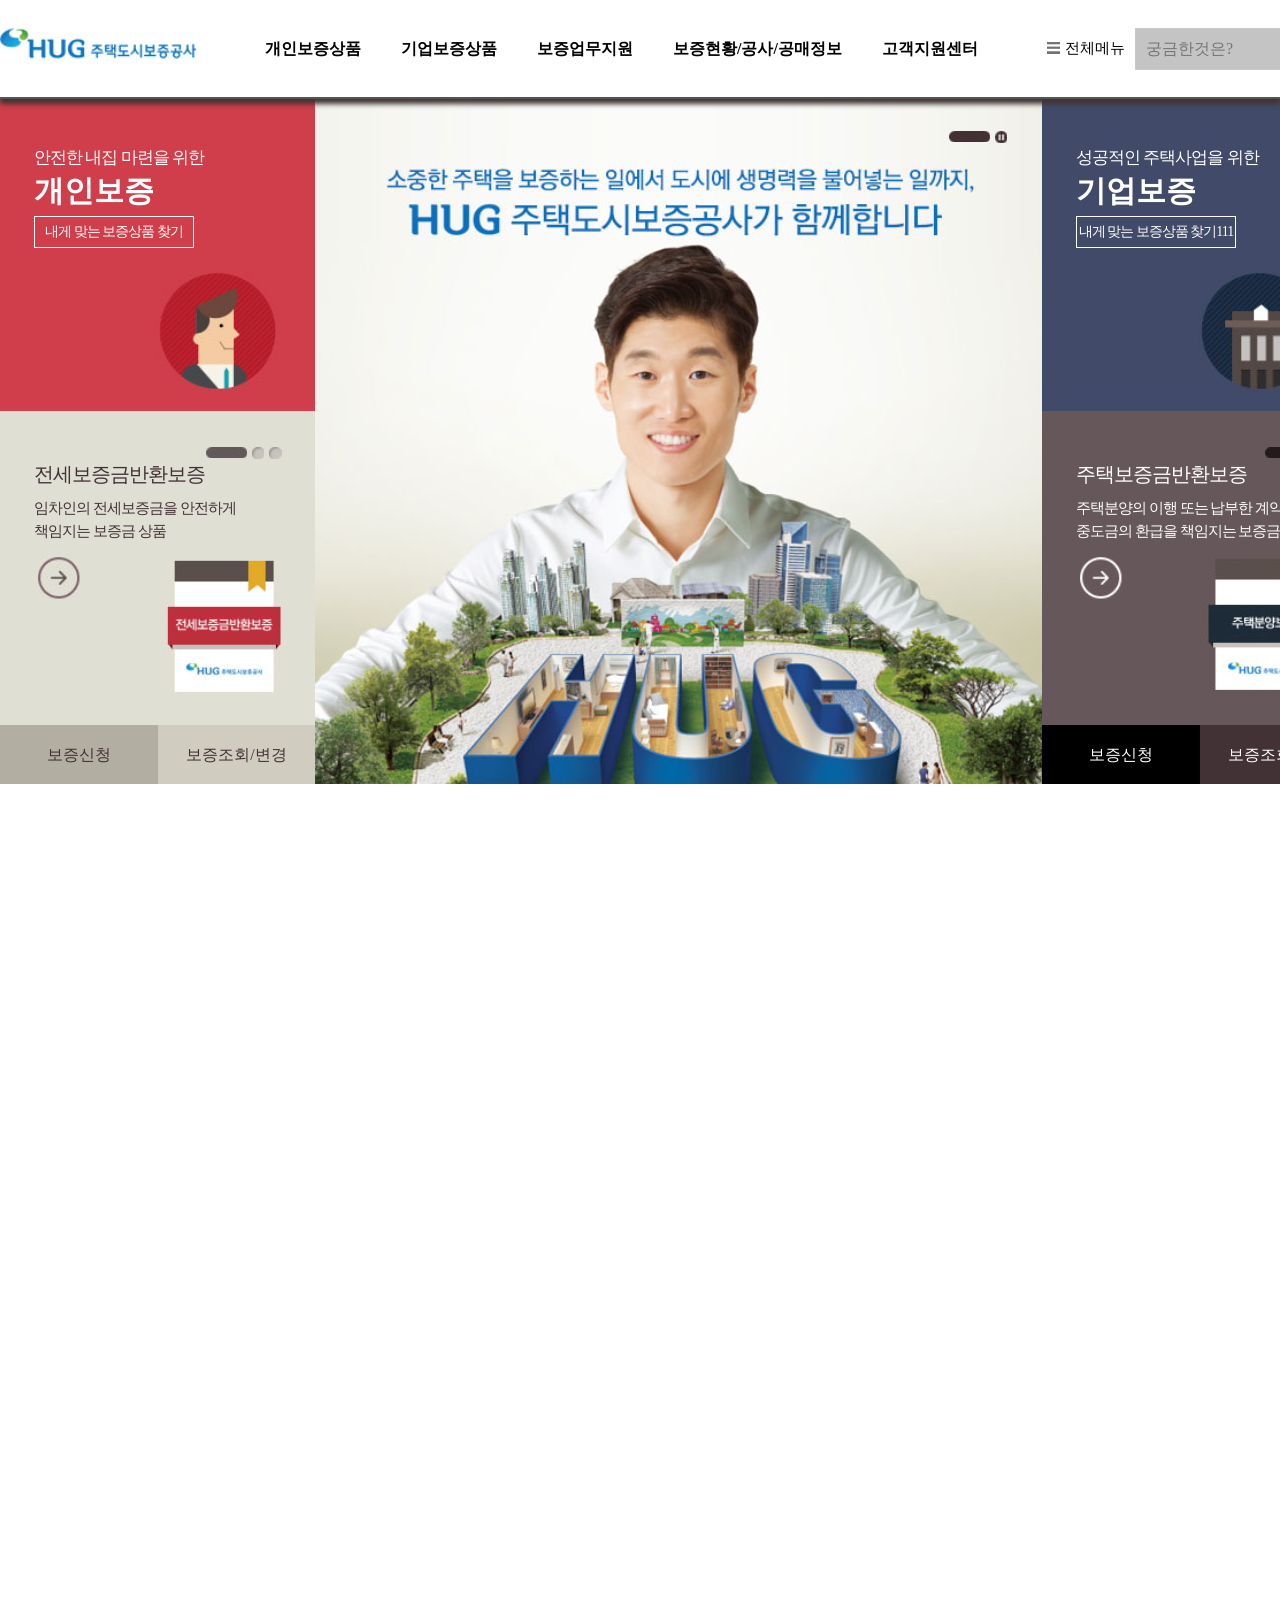
==== index.html @ 5f4e523a "01.commit" ====
<!DOCTYPE html>
<html lang="ko">
<head>
    <meta charset="UTF-8">
    <meta name="viewport" content="width=device-width, initial-scale=1.0">
    <title>주택도시보증공사</title>
    <link rel="stylesheet" href="css/font.css">
    <link rel="stylesheet" href="css/reset.css">
    <link rel="stylesheet" href="css/style.css">
</head>
<body>
    <header id="header">
        <div class="container">
            <div class="header_inner">
                <div id="logo">
                    <a href="#"><img src="img/logo.jpg" alt=""></a>
                </div>
                <nav id="nav">
                    <ul>
                        <li><a href="#">개인보증상품</a></li>
                        <li><a href="#">기업보증상품</a></li>
                        <li><a href="#">보증업무지원</a></li>
                        <li><a href="#">보증현황/공사/공매정보</a></li>
                        <li><a href="#">고객지원센터</a></li>
                    </ul>
                </nav>
                <div class="menu_box">
                    <span class="totalmenu">전체메뉴</span>
                    <div class="search_box">
                        <input type="text" placeholder="궁금한것은?">
                        <button type="button"><span class="ir">버튼</span></button>
                    </div>
                </div>
            </div>
        </div>
    </header>
    <main id="main">
        <div class="container">
            <h2 class="ir">주택도시보증공사 메인 페이지</h2>
            <div class="main_inner">
                <div class="left_content">
                    <div class="left_box01">
                        <p class="sub_title">안전한 내집 마련을 위한</p>
                        <p class="title">개인보증</p>
                        <div class="box_title">내게 맞는 보증상품 찾기</div>
                        <div class="box_img">
                            <img src="img/img_01.jpg" alt="개인보증이미지">
                        </div>
                    </div>
                    <div class="left_box02 brown">
                        <p class="title02">전세보증금반환보증</p>
                        <p class="sub_title02">임차인의 전세보증금을 안전하게 <br>책임지는 보증금 상품
                        </p>
                        <div class="arrow_img"><img src="img/arrow_01.jpg" alt=""></div>
                        <div class="dot_img"><img src="img/dot_01.jpg" alt=""></div>
                        <div class="hug_img"><img src="img/img_03.jpg" alt=""></div>
                    </div>
                    <div class="left_box03 brown">보증신청</div>
                    <div class="left_box04 brown">보증조회/변경</div>
                </div>
                <div class="center_content">
                    <img src="img/center_img.jpg" alt="">
                </div>
                <div class="right_content">
                    <div class="right_box01">
                        <p class="sub_title">성공적인 주택사업을 위한</p>
                        <p class="title">기업보증</p>
                        <div class="box_title">내게 맞는 보증상품 찾기111</div>
                        <div class="box_img">
                            <img src="img/img_02.jpg" alt="기업보증이미지">
                        </div>   
                    </div>
                    <div class="right_box02">
                        <p class="title02">주택보증금반환보증</p>
                        <p class="sub_title02">주택분양의 이행 또는 납부한 계약금 및 <br>중도금의 환급을 책임지는 보증금 상품
                        </p>
                        <div class="arrow_img"><img src="img/arrow_02.jpg" alt=""></div>
                        <div class="dot_img"><img src="img/dot_02.jpg" alt=""></div>
                        <div class="hug_img"><img src="img/img_04.jpg" alt=""></div>
                    </div>
                    <div class="right_box03 white">보증신청</div>
                    <div class="right_box04 white">보증조회/변경</div>
                </div>
            </div>
        </div>
    </main>
    <p>&nbsp;</p><p>&nbsp;</p><p>&nbsp;</p><p>&nbsp;</p><p>&nbsp;</p><p>&nbsp;</p><p>&nbsp;</p><p>&nbsp;</p><p>&nbsp;</p><p>&nbsp;</p><p>&nbsp;</p><p>&nbsp;</p><p>&nbsp;</p><p>&nbsp;</p><p>&nbsp;</p><p>&nbsp;</p><p>&nbsp;</p><p>&nbsp;</p><p>&nbsp;</p><p>&nbsp;</p><p>&nbsp;</p><p>&nbsp;</p><p>&nbsp;</p><p>&nbsp;</p><p>&nbsp;</p><p>&nbsp;</p><p>&nbsp;</p><p>&nbsp;</p><p>&nbsp;</p><p>&nbsp;</p><p>&nbsp;</p><p>&nbsp;</p><p>&nbsp;</p><p>&nbsp;</p><p>&nbsp;</p><p>&nbsp;</p>

</body>
</html>
---- css/font.css ----
@font-face {
    font-family: 'NanumBarunGothic';
    src: url('//cdn.jsdelivr.net/font-nanumlight/1.0/NanumBarunGothicWeb.eot');
    font-weight: 400;
    font-display: swap;
}
@font-face {
    font-family: 'NanumBarunGothic';
    src: url('//cdn.jsdelivr.net/font-nanumlight/1.0/NanumBarunGothicWebBold.eot');
    font-weight: 700;
    font-display: swap;
}
@font-face {
    font-family: 'NanumBarunGothic';
    src: url('//cdn.jsdelivr.net/font-nanumlight/1.0/NanumBarunGothicWebLight.eot');
    font-weight: 300;
    font-display: swap;
}
---- css/style.css ----
/* layout */
#header {
    width: 100%;
    border-bottom: 2px solid #555;
    box-shadow: 0 5px 5px #413333;
    background-color: #fff;
    position: fixed;
    top: 0;
    left: 0;
    z-index: 1;
}

#main {
    width: 100%;
    padding-top: 97px;
    background-image: url(../img/pattern.jpg);
}

.container{
    width: 1357px;
    margin: 0 auto;
}

/* header */
.header_inner {
    height: 97px;
    display: flex;
    justify-content: space-between;
    align-items: center;
}
#logo {
    margin-bottom: 10px;
}
#nav {}
#nav ul {
    display: flex;
}
#nav ul li {
}
#nav ul li a {
    display: block;
    padding: 10px 20px;
    font-weight: 700;
}
#nav ul li a:hover {
    color: rgb(92, 162, 228);
}

.menu_box {
    display: flex;
    align-items: center;
}
.menu_box span.totalmenu {
    background-image: url(../img/bar.jpg);
    background-repeat: no-repeat;
    background-position: 0 5px;
    padding-left: 18px;
    font-size: 15px;
    margin-right: 10px;
}
.menu_box .search_box {
    display: flex;
}
.menu_box .search_box input{
    width: 180px;
    height: 42px;
    background: #c4c4c4;
    border: 1px solid #c9c9c9;
    padding-left: 10px;
}
.menu_box .search_box button{
    width: 42px;
    height: 42px;
    background: url(../img/icon.jpg) no-repeat center center;
}

/* 웹접근성 */
button span {
    text-indent: -99999;
}

/* main */
.main_inner {
    display: flex;
}
.left_content {
    width: 315px;
    height: 687px;
    background-color: green;
    display: flex;
    flex-wrap: wrap;
}
.center_content {
    width: 727px;
    height: 687px;
    background: #cc7d7d;
}
.right_content {
    width: 315px;
    height: 687px;
    background: #000;
    display: flex;
    flex-wrap: wrap;
}

.left_box01 , .left_box02, .right_box01, .right_box02 {
    width: 315px;
    height: 314px;
    background: #2167a8;
    padding: 48px 0 0 34px;
    color: #fff;
    position: relative;
}
.left_box03, .right_box03 {
    width: 158px;
    height: 59px;
    text-align: center;
    line-height: 59px;
}
.left_box04, .right_box04 {
    width: 157px;
    height: 59px;
    text-align: center;
    line-height: 59px;
}


/* box color */
.left_box01 {
    background-color: #cf3e4a;
}

.left_box02 {
    background-color: #e0dfd4;
}

.right_box01 {
    background-color: #414a68;
}

.right_box02 {
    background-color: #66575b;
}
.left_box03 {background-color: #b2aea1;
}
.left_box04 {
    background-color: #d0ccc0;
}
.right_box03 {
    background-color: 58464a;
}
.right_box04 {
    background-color: #423135;
}




/* detail */
.sub_title {
    font-size: 17px;
    letter-spacing: -1px;
}

.title {
    font-size: 30px;
    font-weight: 700;
    line-height: 1;
    margin-top: 5px;
}
.box_title {
    font-size: 14px;
    letter-spacing: -1px;
    margin-top: 10px;
    width: 160px;
    height: 32px;
    border: 1px solid #ffffff;
    text-align: center;
    line-height: 30px;
    /* 클릭 커서 포인터 관련
    transtitionl - 클릭 버튼 시간 지연
    cursor - 커서 버튼 변경 */
    transition: 0.5s;
    cursor: pointer;
}
.box_title:hover {
    background-color: #fff;
    color: #423135;
}

.box_img {
    position: absolute;
    right: 36px;
    bottom: 20px;
}
.title02 {
    font-size: 20px;
    letter-spacing: -1px;
}
.sub_title02 {
    margin-top: 8px;
    font-size: 15px;
    letter-spacing: -1px;   
}

.arrow_img {
    position: absolute;
    left: 38px;
    bottom: 126px;
}
.dot_img {
    position: absolute;
    right: 33px;
    top: 36px;
}
.hug_img {
    position: absolute;
    right: 33px;
    bottom: 30px;
}

/* 글자색 */
.brown {
    color : #423135
}
.white {color: #fff;}
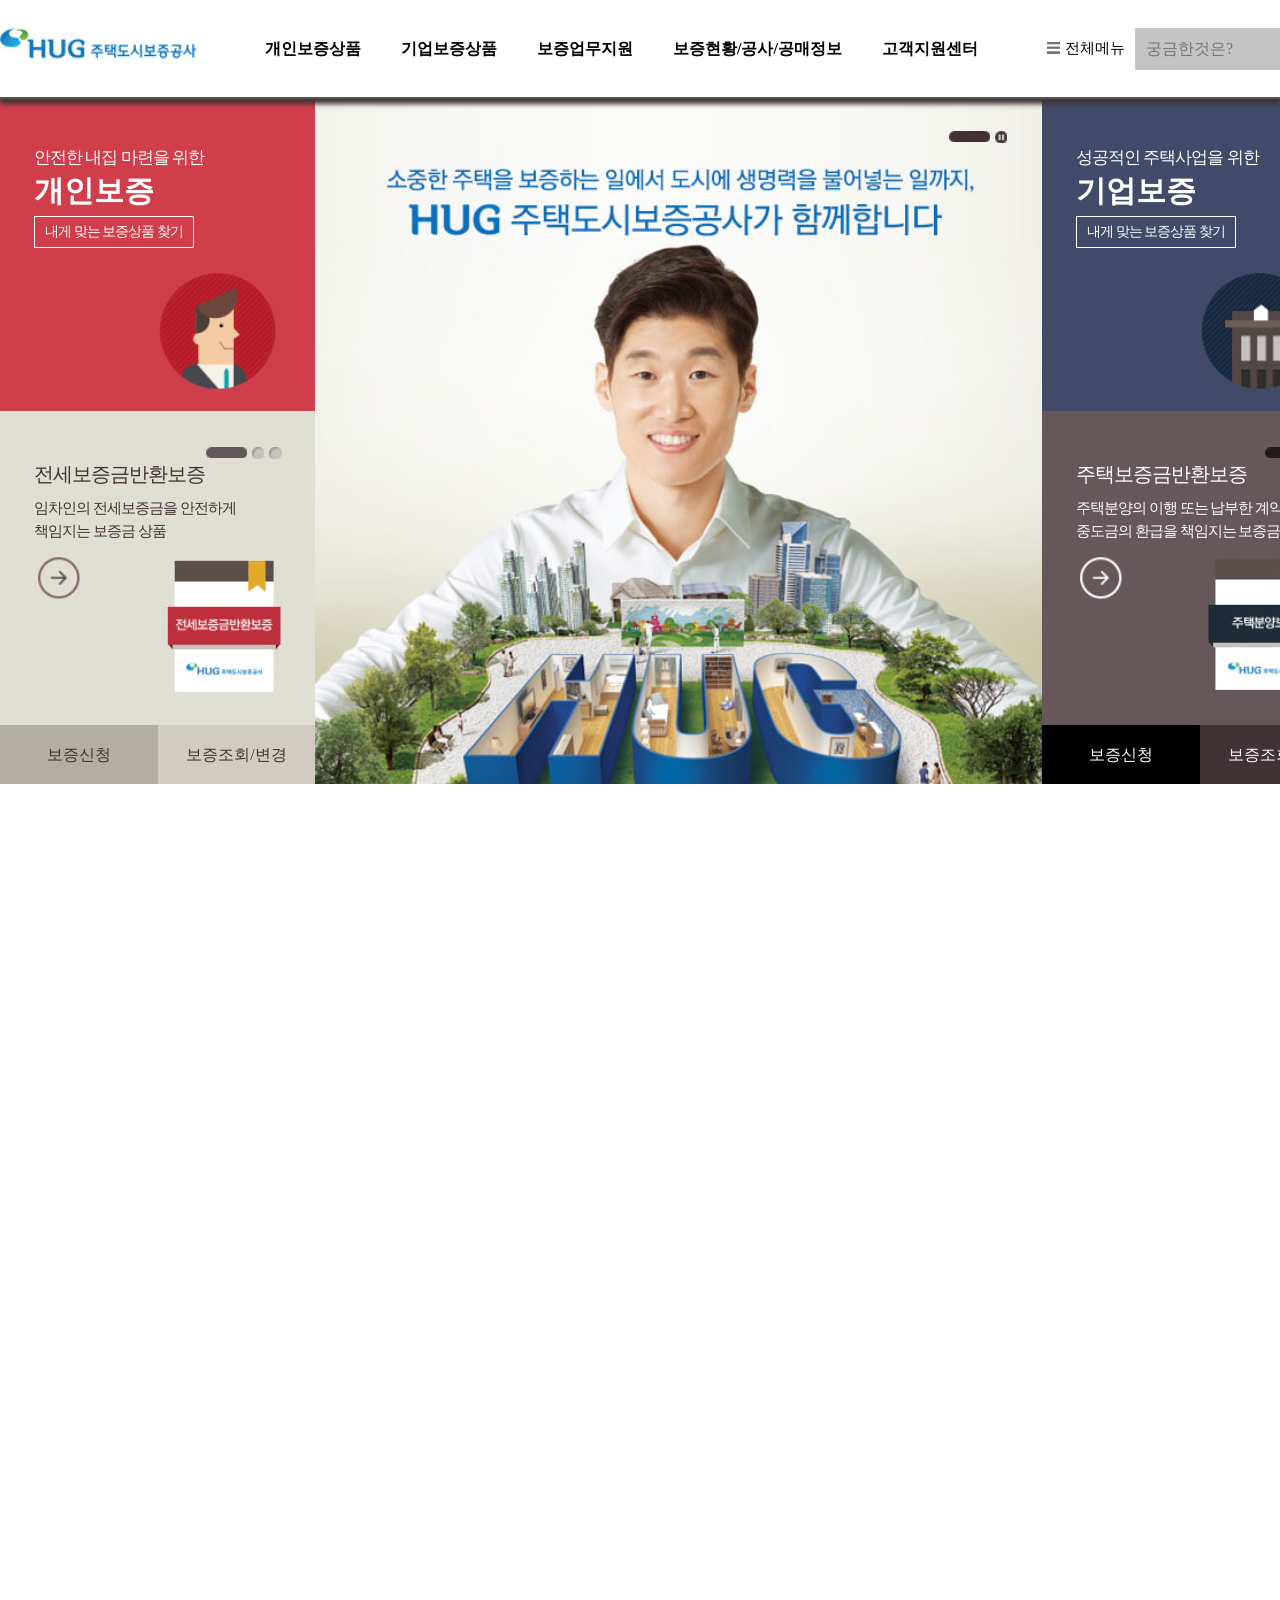
==== commit c8247193: "index수정_MJ" ====
--- a/index.html
+++ b/index.html
@@ -65,7 +65,7 @@
                     <div class="right_box01">
                         <p class="sub_title">성공적인 주택사업을 위한</p>
                         <p class="title">기업보증</p>
-                        <div class="box_title">내게 맞는 보증상품 찾기111</div>
+                        <div class="box_title">내게 맞는 보증상품 찾기</div>
                         <div class="box_img">
                             <img src="img/img_02.jpg" alt="기업보증이미지">
                         </div>   
